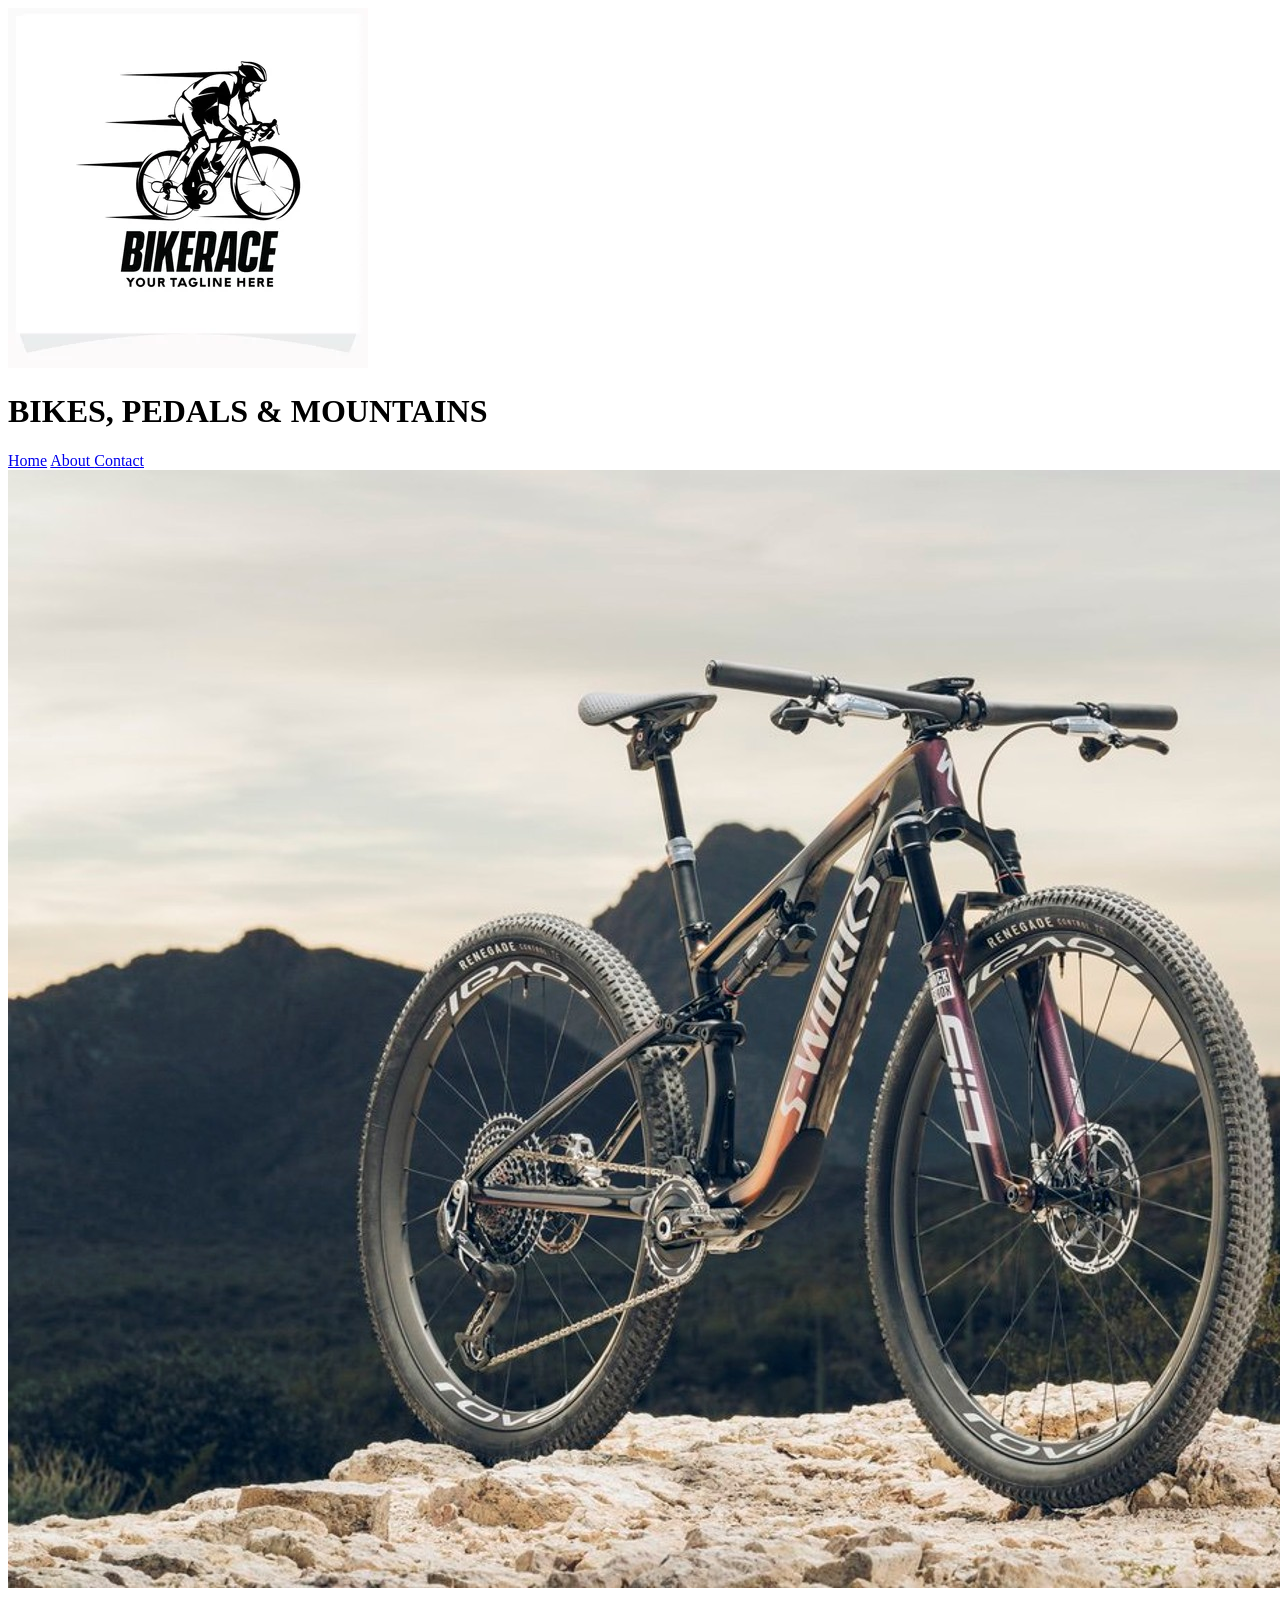
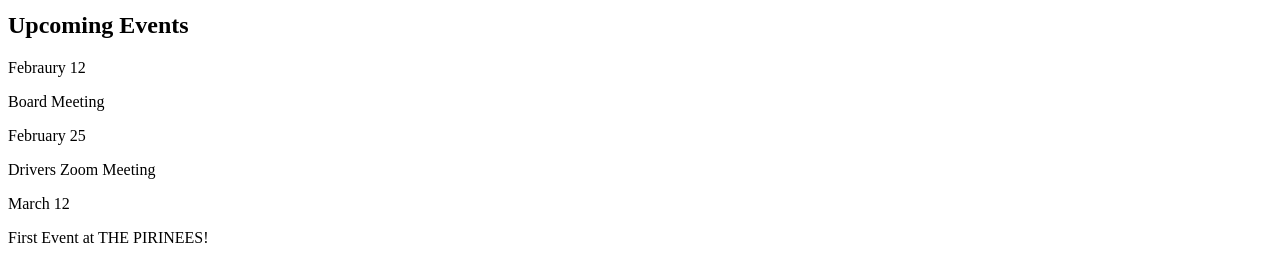
==== WebDev1/index.html @ 0383009c "WebDev1 Task 1" ====
<!doctype html>
<html lang="en">
  <head>
    <meta charset="UTF-8" />
    <meta name="viewport" content="width=device-width, initial-scale=1.0" />
    <title>Home</title>
  </head>
  <body>
    <header>
      <img src="img/logo.webp" alt="logo" />
      <h1>BIKES, PEDALS & MOUNTAINS</h1>
      <nav>
        <a href="index.html">Home</a>
        <a href="about.html">About </a>
        <a href="contact.html">Contact</a>
      </nav>
    </header>
    <main>
      <img src="img/Imagen1.jpg" alt="Imagen1" />
      <h2>Upcoming Events</h2>
      <p>Febraury 12</p>
      <p>Board Meeting</p>
      <p>February 25</p>
      <p>Drivers Zoom Meeting</p>
      <p>March 12</p>
      <p>First Event at THE PIRINEES!</p>
    </main>
  </body>
</html>
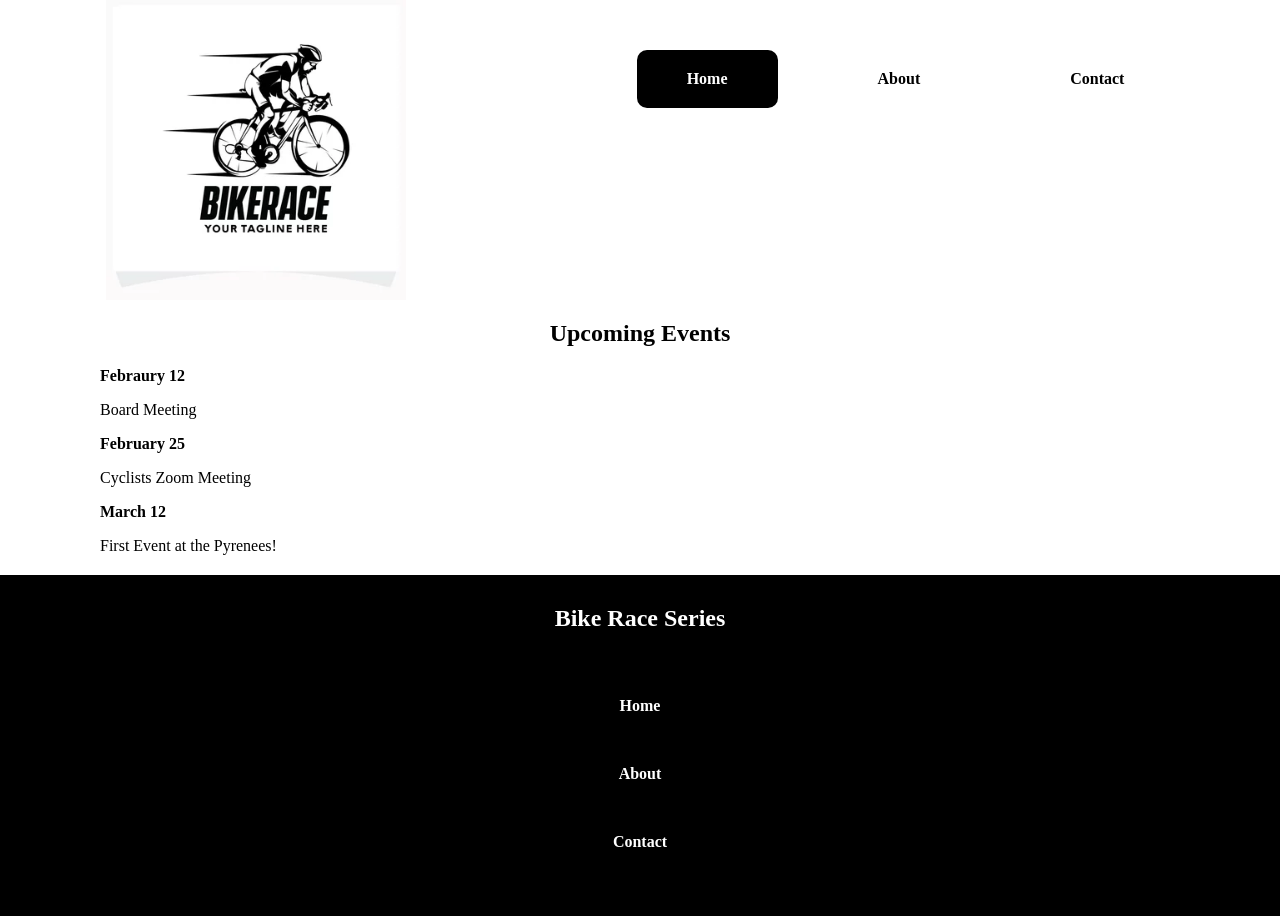
==== commit 33b0ed29: "WebDev1 Task 2" ====
--- a/WebDev1/index.html
+++ b/WebDev1/index.html
@@ -1,29 +1,50 @@
 <!doctype html>
 <html lang="en">
-  <head>
-    <meta charset="UTF-8" />
-    <meta name="viewport" content="width=device-width, initial-scale=1.0" />
-    <title>Home</title>
-  </head>
-  <body>
-    <header>
-      <img src="img/logo.webp" alt="logo" />
-      <h1>BIKES, PEDALS & MOUNTAINS</h1>
-      <nav>
-        <a href="index.html">Home</a>
-        <a href="about.html">About </a>
-        <a href="contact.html">Contact</a>
-      </nav>
+
+<head>
+  <meta charset="UTF-8" />
+  <meta name="viewport" content="width=device-width, initial-scale=1.0" />
+  <title>Home</title>
+  <link rel="stylesheet" href="style/brs_3.css" />
+</head>
+</head>
+
+
+<body>
+    <header class="header">
+      <div class="header__navbar">
+        <img class="header__img" src="img/logo.webp" alt="logo" />
+        <nav class="navbar">
+          <div class="navbar__list">
+            <a class="btn__navbar btn__navbar--active" href="index.html"
+              >Home</a
+            >
+            <a class="btn__navbar" href="about.html">About </a>
+            <a class="btn__navbar" href="contact.html">Contact</a>
+          </div>
+        </nav>
+      </div>
     </header>
-    <main>
-      <img src="img/Imagen1.jpg" alt="Imagen1" />
-      <h2>Upcoming Events</h2>
-      <p>Febraury 12</p>
-      <p>Board Meeting</p>
-      <p>February 25</p>
-      <p>Drivers Zoom Meeting</p>
-      <p>March 12</p>
-      <p>First Event at THE PIRINEES!</p>
+    <main class="main">
+      <h2 class="main__title">Upcoming Events</h2>
+      <div class="main__text">
+        <p class="main__subtitle">Febraury 12</p>
+        <p class="main__subtitleText tab">Board Meeting</p>
+        <p class="main__subtitle">February 25</p>
+        <p class="main__subtitleText tab">Cyclists Zoom Meeting</p>
+        <p class="main__subtitle">March 12</p>
+        <p class="main__subtitleText tab">First Event at the Pyrenees!</p>
+      </div>
     </main>
+
+    <footer class="footer">
+      <h2 class="footer__title">Bike Race Series</h2>
+      <div class="footer__list">
+        <a class="btn__footer btn__footer--active" href="index.html">Home</a>
+        <a class="btn__footer" href="about.html">About </a>
+        <a class="btn__footer" href="contact.html">Contact</a>
+      </div>
+    </footer>
   </body>
-</html>
+
+</html>
--- a/WebDev1/style/brs_3.css
+++ b/WebDev1/style/brs_3.css
@@ -0,0 +1,149 @@
+html {
+  box-sizing: border-box;
+  font-size: 62.5%; /* 1REM 10PX */
+}
+*,
+*:before,
+*:after {
+  box-sizing: inherit;
+}
+body {
+  font-size: 1.6rem;
+  margin: 0;
+}
+
+/* HEADER */
+.header__navbar {
+  display: flex;
+  flex-direction: column;
+  gap: 2rem;
+}
+
+@media (min-width: 1024px) {
+  .header__navbar {
+    flex-direction: row;
+    justify-content: space-around;
+  }
+}
+
+.header__img {
+  height: 20rem;
+  object-fit: contain;
+}
+
+@media (min-width: 1024px) {
+  .header__img {
+    height: 30rem;
+    object-fit: contain;
+  }
+}
+
+.navbar__list {
+  display: flex;
+  flex-direction: column;
+  align-items: center;
+  gap: 2rem;
+}
+
+@media (min-width: 1024px) {
+  .navbar__list {
+    gap: 5rem;
+    padding-top: 5rem;
+    flex-direction: row;
+    align-items: center;
+  }
+}
+
+.btn__navbar {
+  text-decoration: none;
+  color: black;
+  font-weight: bold;
+  width: 80%;
+  text-align: center;
+  padding: 1.5rem 0;
+  transition: background-color 0.8s;
+  border-radius: 1rem;
+}
+
+@media (min-width: 1024px) {
+  .btn__navbar {
+    width: auto;
+    padding: 2rem 5rem;
+  }
+}
+
+.btn__navbar:hover,
+.btn__navbar--active {
+  background-color: black;
+  color: white;
+  width: 80%;
+  text-align: center;
+  padding: 1.5rem 0;
+}
+
+@media (min-width: 1024px) {
+  .btn__navbar:hover,
+  .btn__navbar--active {
+    padding: 2rem 5rem;
+  }
+}
+
+/* MAIN */
+
+.main {
+  text-align: center;
+}
+
+@media (min-width: 1024px) {
+  .main__text {
+    text-align: start;
+    padding-left: 10rem;
+  }
+}
+
+.main__subtitle {
+  font-weight: bold;
+}
+
+/* FOOTER */
+
+.footer {
+  background-color: black;
+  padding-bottom: 5rem;
+}
+
+.footer__title {
+  color: white;
+  text-align: center;
+  padding: 3rem 0;
+}
+
+.footer__list {
+  display: flex;
+  flex-direction: column;
+  align-items: center;
+  gap: 2rem;
+}
+
+.btn__footer {
+  color: white;
+  text-decoration: none;
+  font-weight: bold;
+  width: 80%;
+  text-align: center;
+  padding: 1.5rem 0;
+  border-radius: 1rem;
+  transition: background-color 0.8s;
+}
+
+.btn__footer:hover {
+  background-color: white;
+  color: black;
+}
+
+/* ABOUT */
+
+/* CONTACT */
+.main__text .contact {
+  text-align: center;
+}
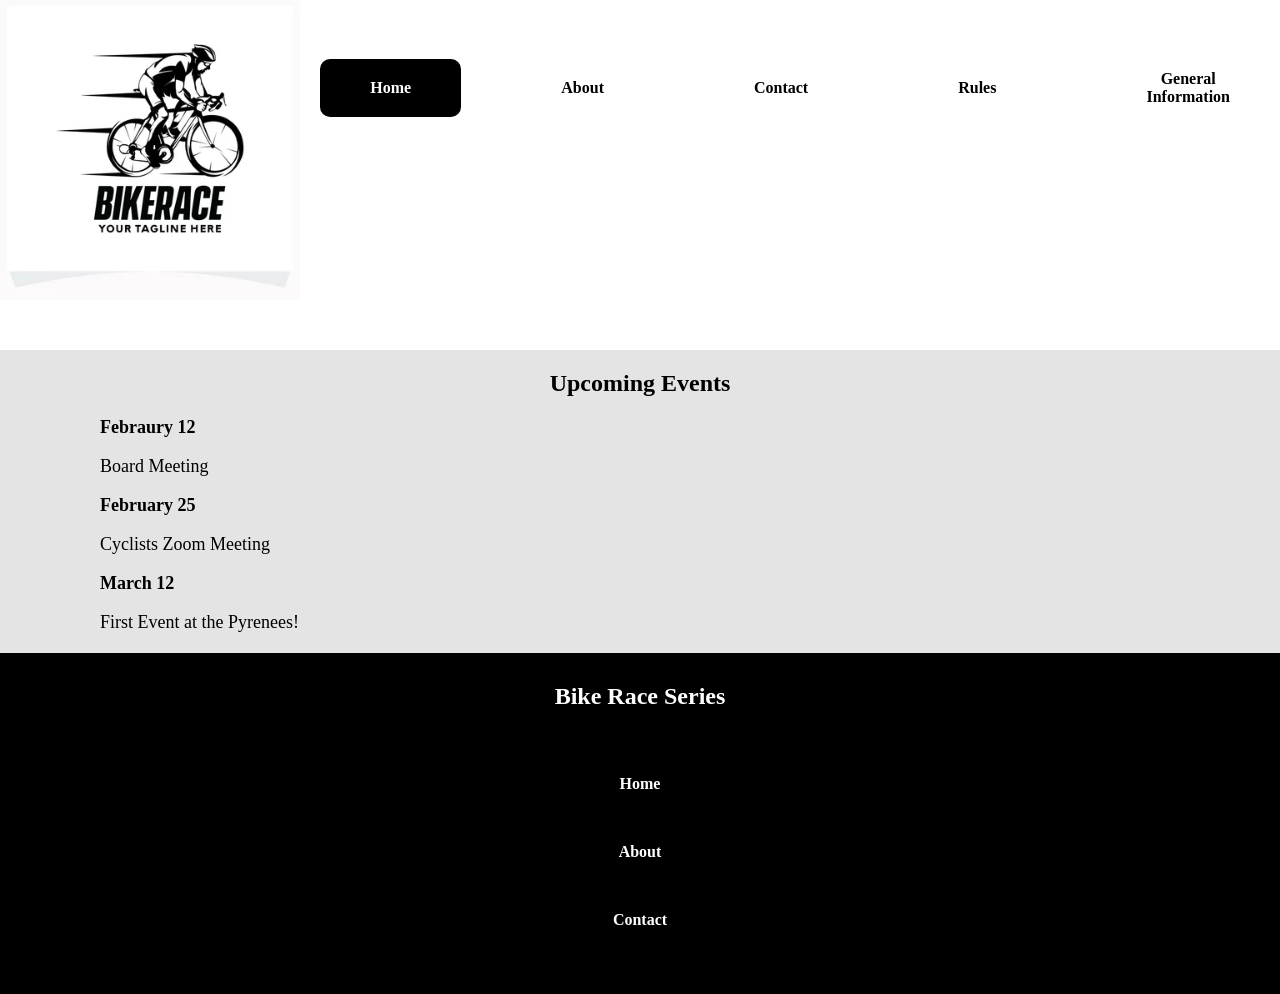
==== commit df950a88: "WebDev1 Task3" ====
--- a/WebDev1/index.html
+++ b/WebDev1/index.html
@@ -21,6 +21,8 @@
             >
             <a class="btn__navbar" href="about.html">About </a>
             <a class="btn__navbar" href="contact.html">Contact</a>
+            <a class="btn__navbar" href="rules.html">Rules</a>
+            <a class="btn__navbar" href="general_info.html">General Information</a>
           </div>
         </nav>
       </div>
--- a/WebDev1/style/brs_3.css
+++ b/WebDev1/style/brs_3.css
@@ -1,6 +1,7 @@
 html {
   box-sizing: border-box;
   font-size: 62.5%; /* 1REM 10PX */
+  background-color: #e4e4e5;
 }
 *,
 *:before,
@@ -12,7 +13,18 @@
   margin: 0;
 }
 
+p,
+ul {
+  font-size: 1.8rem;
+}
+
 /* HEADER */
+
+.header {
+  background-color: white;
+  padding-bottom: 5rem;
+}
+
 .header__navbar {
   display: flex;
   flex-direction: column;
@@ -97,7 +109,7 @@
 @media (min-width: 1024px) {
   .main__text {
     text-align: start;
-    padding-left: 10rem;
+    padding: 0 10rem;
   }
 }
 
@@ -147,3 +159,13 @@
 .main__text .contact {
   text-align: center;
 }
+
+/* RULES */
+
+.rules__orden {
+  list-style: none;
+}
+
+.flecha {
+  list-style: none;
+}
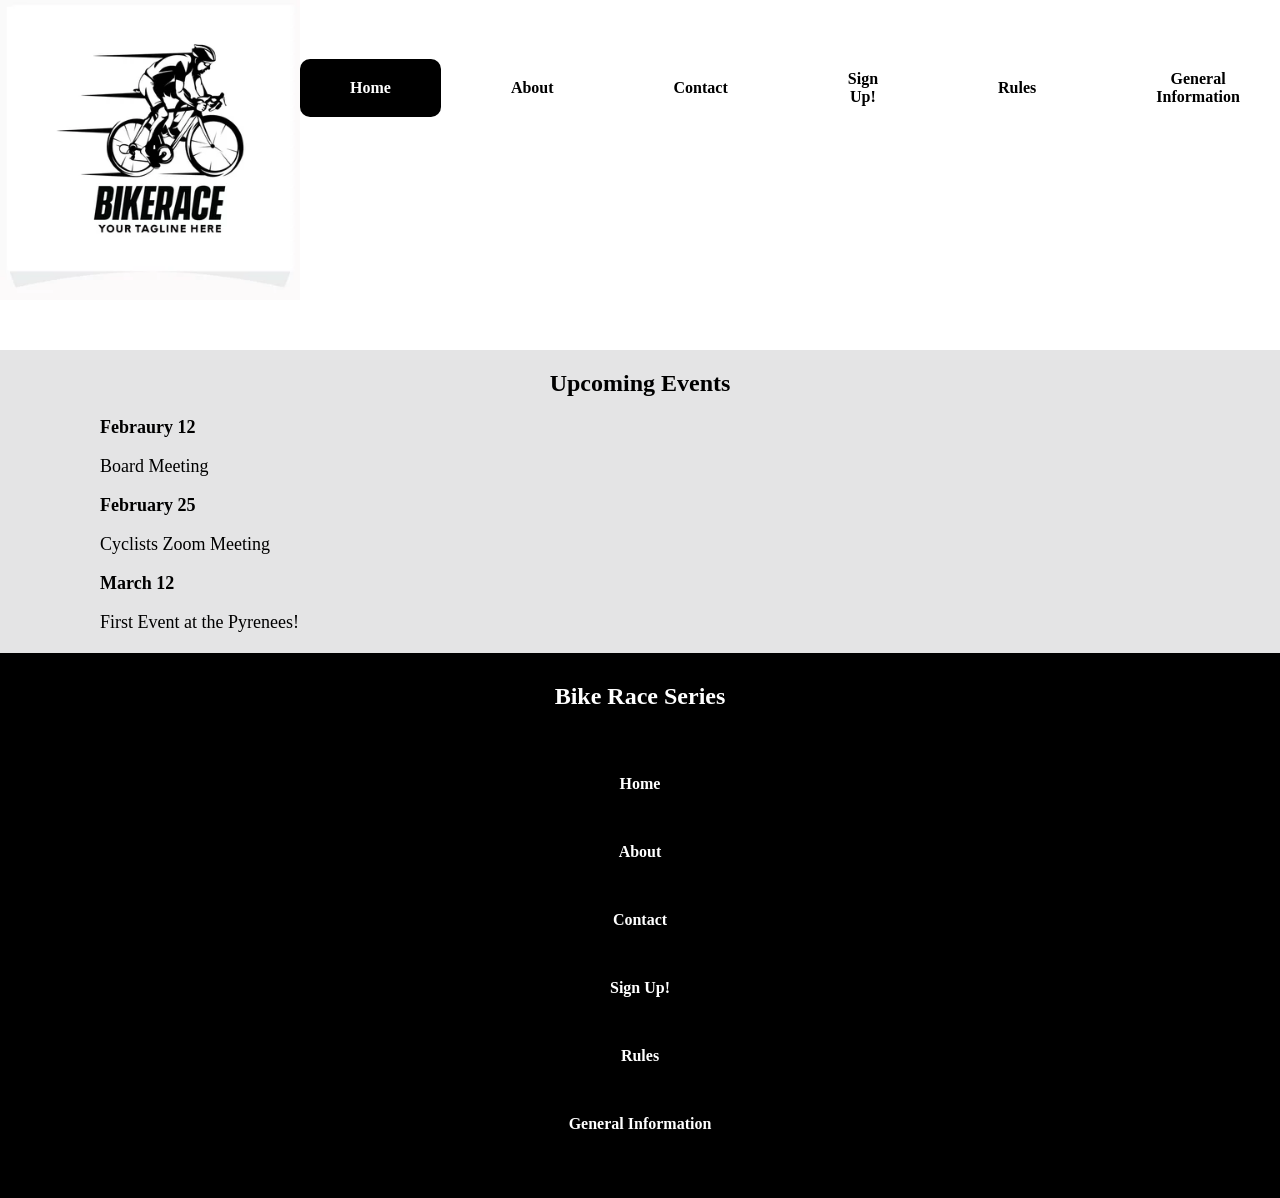
==== commit e3b4d99b: "WebDev1 Task 4" ====
--- a/WebDev1/index.html
+++ b/WebDev1/index.html
@@ -1,16 +1,13 @@
 <!doctype html>
 <html lang="en">
+  <head>
+    <meta charset="UTF-8" />
+    <meta name="viewport" content="width=device-width, initial-scale=1.0" />
+    <title>Home</title>
+    <link rel="stylesheet" href="style/brs_3.css" />
+  </head>
 
-<head>
-  <meta charset="UTF-8" />
-  <meta name="viewport" content="width=device-width, initial-scale=1.0" />
-  <title>Home</title>
-  <link rel="stylesheet" href="style/brs_3.css" />
-</head>
-</head>
-
-
-<body>
+  <body>
     <header class="header">
       <div class="header__navbar">
         <img class="header__img" src="img/logo.webp" alt="logo" />
@@ -21,8 +18,11 @@
             >
             <a class="btn__navbar" href="about.html">About </a>
             <a class="btn__navbar" href="contact.html">Contact</a>
+            <a class="btn__navbar" href="registration.html">Sign Up!</a>
             <a class="btn__navbar" href="rules.html">Rules</a>
-            <a class="btn__navbar" href="general_info.html">General Information</a>
+            <a class="btn__navbar" href="general_info.html"
+              >General Information</a
+            >
           </div>
         </nav>
       </div>
@@ -45,8 +45,10 @@
         <a class="btn__footer btn__footer--active" href="index.html">Home</a>
         <a class="btn__footer" href="about.html">About </a>
         <a class="btn__footer" href="contact.html">Contact</a>
+        <a class="btn__footer" href="registration.html">Sign Up!</a>
+        <a class="btn__footer" href="rules.html">Rules</a>
+        <a class="btn__footer" href="general_info.html">General Information</a>
       </div>
     </footer>
   </body>
-
-</html>+</html>
--- a/WebDev1/style/brs_3.css
+++ b/WebDev1/style/brs_3.css
@@ -28,7 +28,7 @@
 .header__navbar {
   display: flex;
   flex-direction: column;
-  gap: 2rem;
+  gap: 0;
 }
 
 @media (min-width: 1024px) {
@@ -59,7 +59,7 @@
 
 @media (min-width: 1024px) {
   .navbar__list {
-    gap: 5rem;
+    /* gap: 5rem; */
     padding-top: 5rem;
     flex-direction: row;
     align-items: center;
@@ -93,6 +93,19 @@
   padding: 1.5rem 0;
 }
 
+.btn {
+  padding: 2rem 5rem;
+  border: none;
+  border-radius: 1rem;
+  font-size: 1.5rem;
+  transition: background-color 0.8s;
+}
+
+.btn:hover {
+  background-color: black;
+  color: white;
+}
+
 @media (min-width: 1024px) {
   .btn__navbar:hover,
   .btn__navbar--active {
@@ -106,11 +119,25 @@
   text-align: center;
 }
 
+/* .main__text--maps {
+  position: relative;
+} */
+
+.maps__desktop {
+  display: none;
+}
+
 @media (min-width: 1024px) {
   .main__text {
     text-align: start;
     padding: 0 10rem;
   }
+  .maps__phone {
+    display: none;
+  }
+  .maps__desktop {
+    display: block;
+  }
 }
 
 .main__subtitle {
@@ -169,3 +196,74 @@
 .flecha {
   list-style: none;
 }
+
+/* REGISTRATION */
+
+fieldset {
+  border: 0;
+}
+
+.form__question {
+  display: flex;
+  flex-direction: column;
+  justify-content: space-between;
+  padding: 2rem 3rem;
+  margin: 2rem 0;
+}
+
+@media (min-width: 1024px) {
+  .form__question {
+    flex-direction: row;
+    padding: 0;
+    margin: 0;
+  }
+}
+
+.question__title {
+  font-size: 2rem;
+}
+
+.question__input {
+  border: 0;
+  border-bottom: 1px black solid;
+  background-color: transparent;
+  padding: 1rem;
+  margin: 1rem 0;
+  text-align: center;
+  font-size: 1.5rem;
+}
+
+@media (min-width: 1024px) {
+  .question__input {
+    min-width: 50rem;
+  }
+}
+
+@media (min-width: 1024px) {
+}
+
+/* INPUT SQUARE */
+input[type="radio"] {
+  border: 1px solid black;
+  padding: 0.5em;
+  -webkit-appearance: none;
+}
+input[type="radio"]:checked {
+  background-color: black;
+}
+input[type="radio"]:focus {
+  outline-color: transparent;
+}
+
+/* INPUT RADIUS */
+
+.form__questionRadio {
+  display: flex;
+  gap: 1rem;
+  margin: 2rem 0;
+}
+
+.form__questionRadio input[type="text"] {
+  margin: 0;
+  padding: 0;
+}
